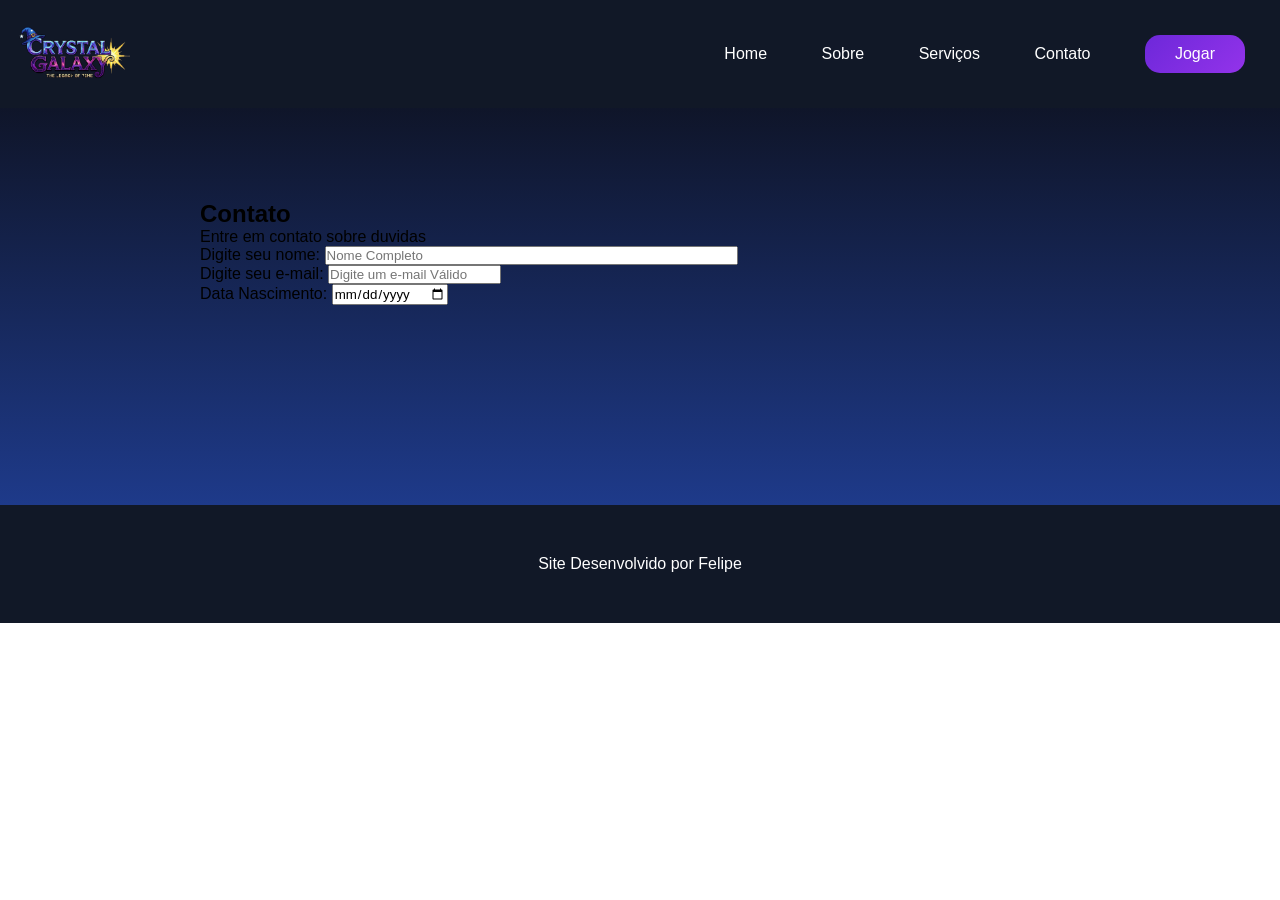
==== contato.html @ 9efcd206 "update geral" ====
<!DOCTYPE html>
<html lang="pt-br">
<head>
    <meta charset="UTF-8">
    <meta name="viewport" content="width=device-width, initial-scale=1.0">
    <title>Crystal Galaxy</title>

    <link rel="icon" href="imgs/CrystalGalaxy.png">

    <link rel="stylesheet" type="text/css" href="css/style.css">

</head>
<body>
    <header>

        <a href="index.html" title="Home" alt="Home">
            <img src="imgs/CrystalGalaxy.png" alt="Nome do Jogo" class="logo">
        </a>

        <nav>
            <ul>
                <li>
                    <a href="#">Home</a>
                </li>
                <li>
                    <a href="#sobre">Sobre</a>
                </li>
                <li>
                    <a href="#">Serviços</a>
                </li>
                <li>
                    <a href="contato.html">Contato</a>
                </li>
                <li>
                    <button class="btnheader">Jogar</button>
                </li>
            </ul>
        </nav>
    </header>

    <main>
        <div class="fundo">
            <section class="contato">
                <h2>Contato</h2>
                <p>Entre em contato sobre duvidas</p>

                <form class="form-contato" method="post">
                    <label for="nome">Digite seu nome:</label>
                    <input type="text" name="nome" id="nome" size="50" maxlength="40" placeholder="Nome Completo" autocomplete="off" required class="formulario">
                    <br>

                    <label for="email">Digite seu e-mail:</label>
                    <input type="email" name="email" id="email" maxlength="50" placeholder="Digite um e-mail Válido" autocomplete="off" required class="formulario" inputmode="email">
                    <br>

                    <label for="dataNascimento">Data Nascimento:</label>
                    <input type="date" name="dataNascimento" id="dataNascimento" class="formulario" autocomplete="off">
                </form>
            </section>
        </div>
    </main>

    <footer>
        <p>Site Desenvolvido por Felipe</p>
    </footer>
</body>
</html>
---- css/style.css ----
* {
    font-family: Arial, Helvetica, sans-serif;
    margin: 0;
    padding: 0;
    scroll-behavior: smooth;
}

header {
    width: 100%;
    background-color: #111827;
    padding: 10px;
    box-sizing: border-box;
    display: inline-block;
    position: fixed;
    top: 0;
}

header nav {
    float: right;
}

header nav ul {
    list-style: none;
}

header nav ul li {
    display: inline-block;
    margin: 25px;
}

header nav ul li a {
    text-decoration: none;
    color: #FFF;
    transition: all 0.5s;
}

header nav ul li a:hover {
    color: #440B6B;
}

.fundo {
    background: linear-gradient(180deg, #0b0b0f, #1e3a8a);
}

.logo {
    width: 120px;
    margin-top: 10px;
}

.btnheader {
    background: linear-gradient(135deg, #6d28d9, #9333ea);
    color: #FFF;
    text-decoration: none;
    padding: 10px 30px;
    font-size: 16px;
    border-radius: 15px;
    transition: all 0.5s;
    border: none;
}

.btnheader:hover {
    background: linear-gradient(135deg, #7c3aed, #c4b5fd);
    color: #000;
    border: none;
}

.partePrincipal {
    width: 100%;
    height: 90vh;
    background: url("../imgs/FundoPrincipal.png") no-repeat;
    background-size: cover;
    background-position: left center;
    justify-content: center;
    display: flex;
    flex-direction: column;
    margin-top: 100px;
    text-align: center;
    padding-right: 200px;
    align-items: flex-end;
    box-sizing: border-box;
    background-color: rgb(0, 0, 0, 0.5);
    background-blend-mode: darken;
}

.partePrincipal h1 {
    font-size: 44px;
    margin-bottom: 20px;
    color: #FFF;
}

.partePrincipal p {
    max-width: 800px;
    margin-bottom: 20px;
    color: #FFF;
}

.conteudo {
    max-width: 400px;
    text-align: center;
    color: #FFF;
}

.conteudo h1 {
    word-spacing: 10px;
}

.btn {
    background: linear-gradient(135deg, #6d28d9, #9333ea);
    color: #FFF;
    text-decoration: none;
    padding: 30px 90px;
    font-size: 30px;
    border-radius: 25px;
    border: none;
    transition: all 0.5s;
}

.btn:hover {
    background: linear-gradient(135deg, #7c3aed, #c4b5fd);
    color: #000;
    border: none;
}

.sobre {
    display: flex;
    flex-direction: column;
    text-align: center;
    padding-top: 50px;
    align-items: center;
    color: #FFF;
}

.sobre p {
    max-width: 1000px;
    margin: 20px;
}

.recursos h2 {
    padding-top: 50px;
    text-align: center;
    color: #FFF;
}

.grid {
    display: grid;
    grid-template-columns: repeat(4, 25%);
    color: #FFF;
}

.blocos {
    text-align: center;
    background: #111827;
    border : 1px solid rgba(109, 40, 217, 0.5);
    box-shadow: 0 0 15px rgba(109, 40, 217, 0.3);
    border-radius: 12px;
    margin: 50px 75px;
    padding: 30px;
}

.blocos:hover {
    transform: scale(1.08);
    box-shadow: 0 0 25px rgba(109, 40, 217, 0.6);
    cursor: pointer;
}

.demojogo {
    text-align: center;
    color: #FFF;
}

.demojogo p {
    margin-top: 20px;
}

iframe {
      margin: 30px 0;
      width: 70%;
      height: 500px;
      border: none;
      border-radius: 10px;
      box-shadow: 0 0 20px rgba(109, 40, 217, 0.5);
}

.contato {
    padding: 200px;
}

footer {
    text-align: center;
    color: #FFF;
    background-color: #111827;
    padding: 50px;
}
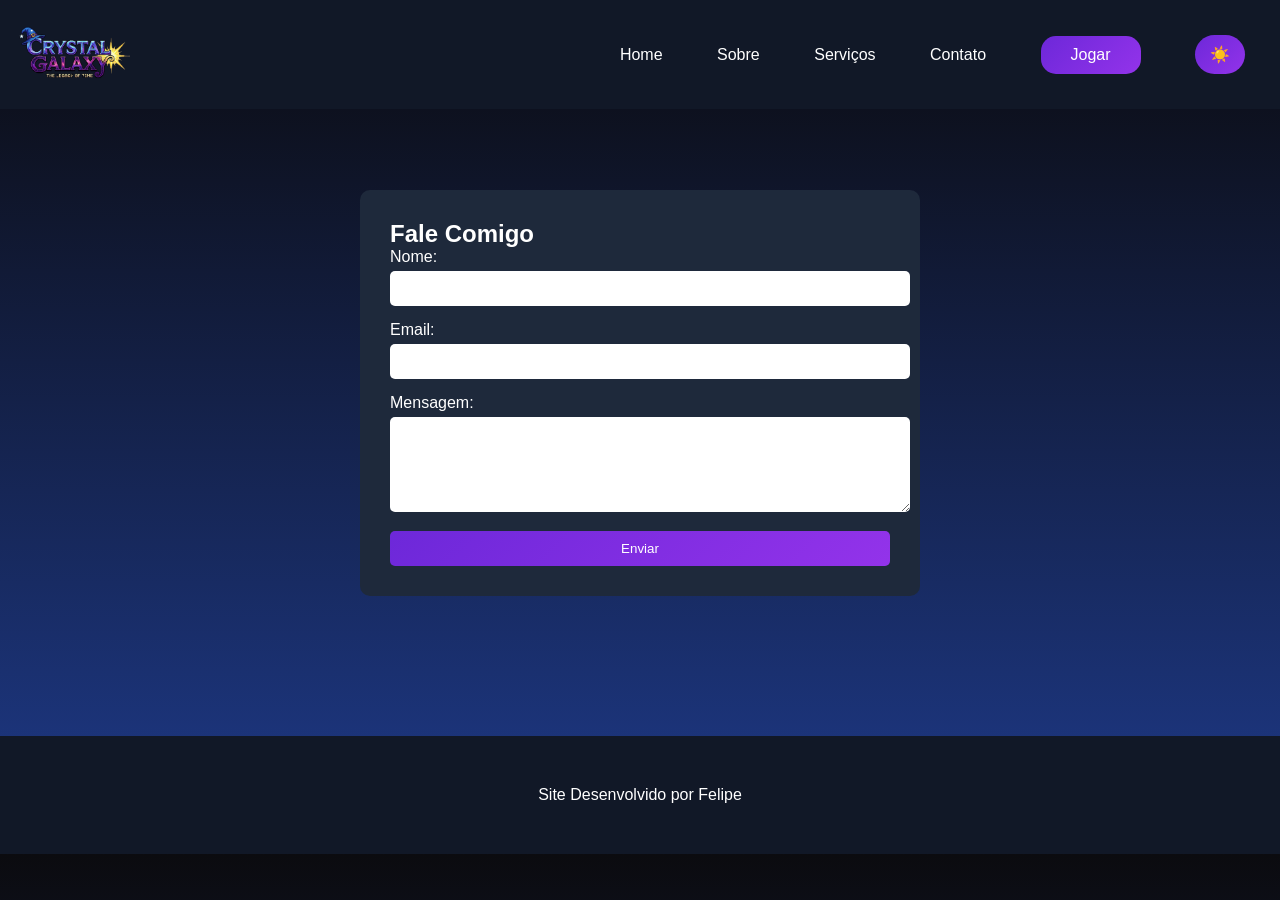
==== commit d4233012: "arrumando contato, e estilizando de maneira certa" ====
--- a/contato.html
+++ b/contato.html
@@ -10,7 +10,7 @@
     <link rel="stylesheet" type="text/css" href="css/style.css">
 
 </head>
-<body>
+<body class="fundo">
     <header>
 
         <a href="index.html" title="Home" alt="Home">
@@ -20,7 +20,7 @@
         <nav>
             <ul>
                 <li>
-                    <a href="#">Home</a>
+                    <a href="index.html">Home</a>
                 </li>
                 <li>
                     <a href="#sobre">Sobre</a>
@@ -34,34 +34,38 @@
                 <li>
                     <button class="btnheader">Jogar</button>
                 </li>
+                <li>
+                    <button onclick="alternarTema()" id="btnTema" class="btnTema">☀️</button>
+                </li>
             </ul>
         </nav>
     </header>
 
-    <main>
-        <div class="fundo">
-            <section class="contato">
-                <h2>Contato</h2>
-                <p>Entre em contato sobre duvidas</p>
+    <main class="">
+        <section class="contato">
+            <h2>Fale Comigo</h2>
 
-                <form class="form-contato" method="post">
-                    <label for="nome">Digite seu nome:</label>
-                    <input type="text" name="nome" id="nome" size="50" maxlength="40" placeholder="Nome Completo" autocomplete="off" required class="formulario">
-                    <br>
+            <from id="formContato">
+                <label>Nome:</label>
+                <input type="text" id="nome" required>
 
-                    <label for="email">Digite seu e-mail:</label>
-                    <input type="email" name="email" id="email" maxlength="50" placeholder="Digite um e-mail Válido" autocomplete="off" required class="formulario" inputmode="email">
-                    <br>
+                <label>Email:</label>
+                <input type="email" id="email" required>
 
-                    <label for="dataNascimento">Data Nascimento:</label>
-                    <input type="date" name="dataNascimento" id="dataNascimento" class="formulario" autocomplete="off">
-                </form>
-            </section>
-        </div>
+                <label>Mensagem:</label>
+                <textarea id="mensagem" rows="5" required></textarea>
+
+                <button type="submit">Enviar</button>
+            </from>
+
+            <p id="reposta"></p>
+        </section>
     </main>
 
     <footer>
         <p>Site Desenvolvido por Felipe</p>
     </footer>
+
+
 </body>
 </html>
--- a/css/style.css
+++ b/css/style.css
@@ -13,6 +13,7 @@
     display: inline-block;
     position: fixed;
     top: 0;
+    z-index: 1000;
 }
 
 header nav {
@@ -38,8 +39,24 @@
     color: #440B6B;
 }
 
+.light header {
+    background-color: #FFF;
+}
+
+.light header nav ul li a {
+    color: #000;
+}
+
+.light header nav ul li a:hover {
+    color: #440B6B;
+}
+
 .fundo {
     background: linear-gradient(180deg, #0b0b0f, #1e3a8a);
+}
+
+.light .fundo {
+    background: #c7d2fe;
 }
 
 .logo {
@@ -64,9 +81,26 @@
     border: none;
 }
 
+.btnTema {
+    background: linear-gradient(135deg, #6d28d9, #9333ea);
+    color: #FFF;
+    text-decoration: none;
+    padding: 10px 15px;
+    font-size: 16px;
+    border-radius: 100px;
+    transition: all 0.5s;
+    border: none;
+}
+
+.btnTema:hover {
+    background: linear-gradient(135deg, #7c3aed, #c4b5fd);
+    color: #000;
+    border: none;
+}
+
 .partePrincipal {
     width: 100%;
-    height: 90vh;
+    height: 100vh;
     background: url("../imgs/FundoPrincipal.png") no-repeat;
     background-size: cover;
     background-position: left center;
@@ -125,7 +159,7 @@
     display: flex;
     flex-direction: column;
     text-align: center;
-    padding-top: 50px;
+    padding-top: 150px;
     align-items: center;
     color: #FFF;
 }
@@ -133,18 +167,28 @@
 .sobre p {
     max-width: 1000px;
     margin: 20px;
+    padding-top: 20px;
+}
+
+.light .sobre {
+    color: #000;
 }
 
 .recursos h2 {
-    padding-top: 50px;
-    text-align: center;
-    color: #FFF;
+    padding-top: 130px;
+    text-align: center;
+    color: #FFF;
+}
+
+.light .recursos h2 {
+    color: #000;
 }
 
 .grid {
     display: grid;
     grid-template-columns: repeat(4, 25%);
     color: #FFF;
+    padding-top: 60px;
 }
 
 .blocos {
@@ -157,19 +201,83 @@
     padding: 30px;
 }
 
+.light .blocos {
+    background: #FFF;
+    color: #000;
+    border: 1px solid rgba(109, 40, 217, 0.3);
+    box-shadow: 0 0 10px rgba(0,0,0,0.1);
+}
+
 .blocos:hover {
     transform: scale(1.08);
     box-shadow: 0 0 25px rgba(109, 40, 217, 0.6);
     cursor: pointer;
 }
 
+.ComoJogar {
+    text-align: center;
+    padding: 40px;
+    color: #FFF;
+}
+
+.light .ComoJogar {
+    color: #000;
+}
+
+.ComoJogar h2 {
+    font-size: 32px;
+    margin-bottom: 20px;
+}
+
+.Controles {
+    display: grid;
+    grid-template-columns: repeat(4, 1fr);
+    gap: 20px;
+}
+
+.itens {
+    background: #111827;
+    border : 1px solid rgba(109, 40, 217, 0.5);
+    box-shadow: 0 0 15px rgba(109, 40, 217, 0.3);
+    padding: 20px;
+    border-radius: 12px;
+    transition: 0.3s;
+    margin: 30px;
+}
+
+.itens:hover {
+    transform: scale(1.05);
+}
+
+.itens span {
+    margin-top: 40px;
+    font-size: 30px;
+}
+
+.itens p {
+    margin-top: 10px;
+}
+
+.light .itens {
+    background: #FFF;
+    color: #000;
+    border: 1px solid rgba(109, 40, 217, 0.3);
+    box-shadow: 0 0 10px rgba(0,0,0,0.1);
+}
+
 .demojogo {
     text-align: center;
     color: #FFF;
+    padding-top: 120px;
+}
+
+.light .demojogo {
+    color: #000;
 }
 
 .demojogo p {
     margin-top: 20px;
+    padding: 30px 0;
 }
 
 iframe {
@@ -190,4 +298,56 @@
     color: #FFF;
     background-color: #111827;
     padding: 50px;
+}
+
+.light footer {
+    background-color: #e5e7eb;
+    color: #000;
+}
+
+.contato {
+    width: 100%;
+    margin-top: 190px;
+    max-width: 500px;
+    margin-left: auto;
+    margin-right: auto;
+    margin-bottom: 140px;
+    background: #1e293b;
+    padding: 30px;
+    border-radius: 10px;
+    color: #FFF;
+}
+
+.contato input {
+    width: 100%;
+    padding: 10px;
+    margin-top: 5px;
+    margin-bottom: 15px;
+    border: none;
+    border-radius: 5px;
+}
+
+.contato textarea {
+    width: 100%;
+    padding: 10px;
+    margin-top: 5px;
+    margin-bottom: 15px;
+    border: none;
+    border-radius: 5px;
+}
+
+.contato button {
+    width: 100%;
+    padding: 10px;
+    background: linear-gradient(135deg, #6d28d9, #9333ea);
+    border: none;
+    border-radius: 5px;
+    color: white;
+    cursor: pointer;
+    transition: 0.3s;
+}
+
+.contato button:hover {
+    background: linear-gradient(135deg, #7c3aed, #c4b5fd);
+    color: black;
 }
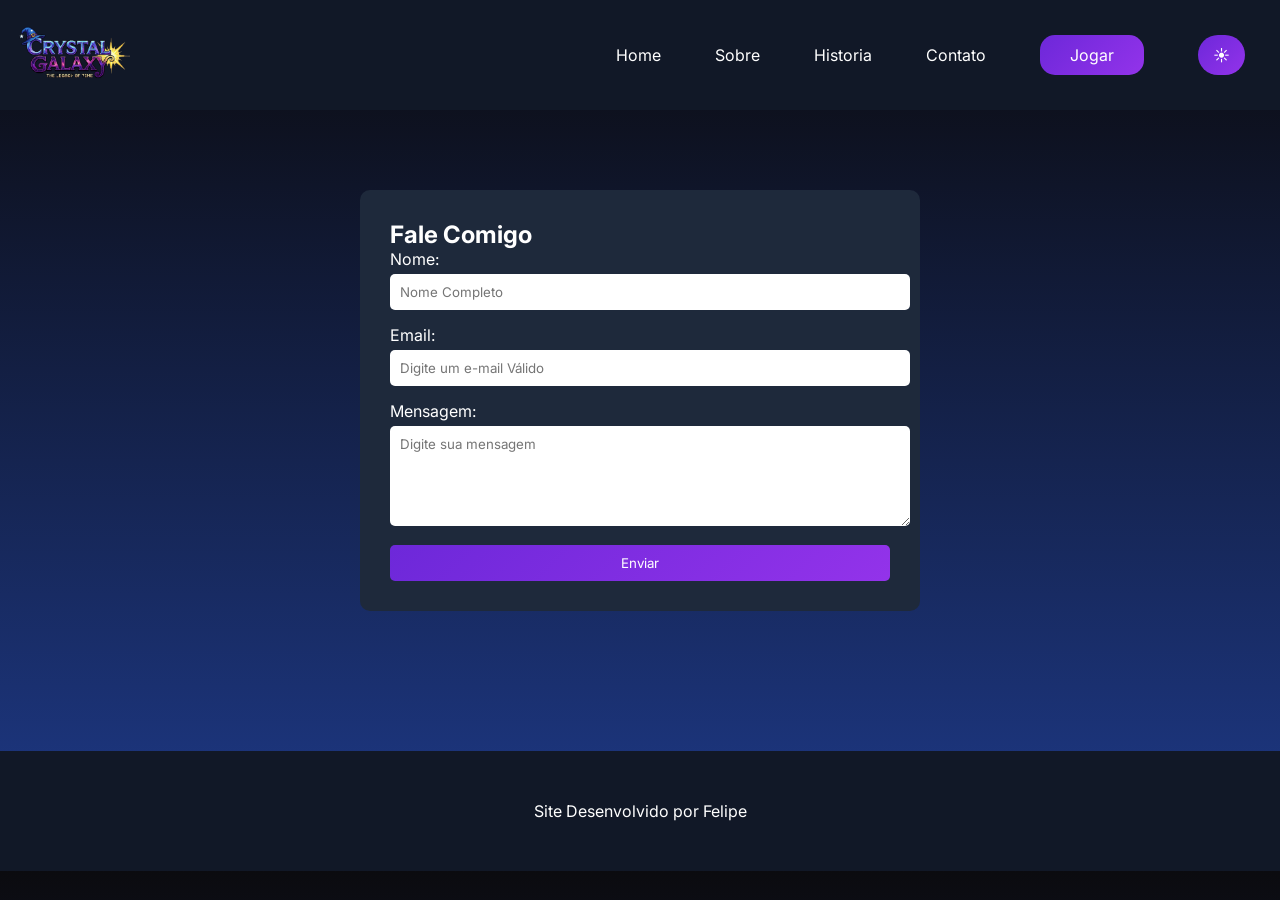
==== commit 175f0af5: "adicionando menu de historia" ====
--- a/contato.html
+++ b/contato.html
@@ -6,6 +6,10 @@
     <title>Crystal Galaxy</title>
 
     <link rel="icon" href="imgs/CrystalGalaxy.png">
+
+    <link rel="preconnect" href="https://fonts.googleapis.com">
+    <link rel="preconnect" href="https://fonts.gstatic.com" crossorigin>
+    <link href="https://fonts.googleapis.com/css2?family=Inter:ital,opsz,wght@0,14..32,300;1,14..32,300&display=swap" rel="stylesheet">
 
     <link rel="stylesheet" type="text/css" href="css/style.css">
 
@@ -26,7 +30,7 @@
                     <a href="#sobre">Sobre</a>
                 </li>
                 <li>
-                    <a href="#">Serviços</a>
+                    <a href="historia.html">Historia</a>
                 </li>
                 <li>
                     <a href="contato.html">Contato</a>
@@ -41,31 +45,29 @@
         </nav>
     </header>
 
-    <main class="">
         <section class="contato">
             <h2>Fale Comigo</h2>
 
-            <from id="formContato">
+            <form id="formContato">
                 <label>Nome:</label>
-                <input type="text" id="nome" required>
+                <input type="text" name="nome" id="nome" placeholder="Nome Completo" autocomplete="off" required>
 
                 <label>Email:</label>
-                <input type="email" id="email" required>
+                <input type="email" name="email" id="email" placeholder="Digite um e-mail Válido" autocomplete="off" required inputmode="email">
 
                 <label>Mensagem:</label>
-                <textarea id="mensagem" rows="5" required></textarea>
+                <textarea id="mensagem" rows="5" placeholder="Digite sua mensagem"></textarea>
 
                 <button type="submit">Enviar</button>
-            </from>
+            </form>
 
             <p id="reposta"></p>
         </section>
-    </main>
 
     <footer>
         <p>Site Desenvolvido por Felipe</p>
     </footer>
 
-
+    <script src="index.js"></script>
 </body>
 </html>
--- a/css/style.css
+++ b/css/style.css
@@ -1,5 +1,5 @@
 * {
-    font-family: Arial, Helvetica, sans-serif;
+    font-family: inter, Arial, Helvetica, sans-serif;
     margin: 0;
     padding: 0;
     scroll-behavior: smooth;
@@ -140,8 +140,6 @@
 
 .btn {
     background: linear-gradient(135deg, #6d28d9, #9333ea);
-    color: #FFF;
-    text-decoration: none;
     padding: 30px 90px;
     font-size: 30px;
     border-radius: 25px;
@@ -149,10 +147,20 @@
     transition: all 0.5s;
 }
 
+.btn a {
+    text-decoration: none;
+    color: #FFF;
+    transition: all 0.5s;
+}
+
 .btn:hover {
     background: linear-gradient(135deg, #7c3aed, #c4b5fd);
     color: #000;
     border: none;
+}
+
+.btn a:hover{
+    color: #000;
 }
 
 .sobre {
@@ -350,4 +358,15 @@
 .contato button:hover {
     background: linear-gradient(135deg, #7c3aed, #c4b5fd);
     color: black;
+}
+
+.historia {
+    max-width: 900px;
+    margin: 190px auto 140px auto;
+    padding: 40px;
+    background: #111827;
+    border-radius: 15px;
+    color: #FFF;
+    line-height: 1.6;
+    box-shadow: 0 0 20px rgba(109, 40, 217, 0.3);
 }
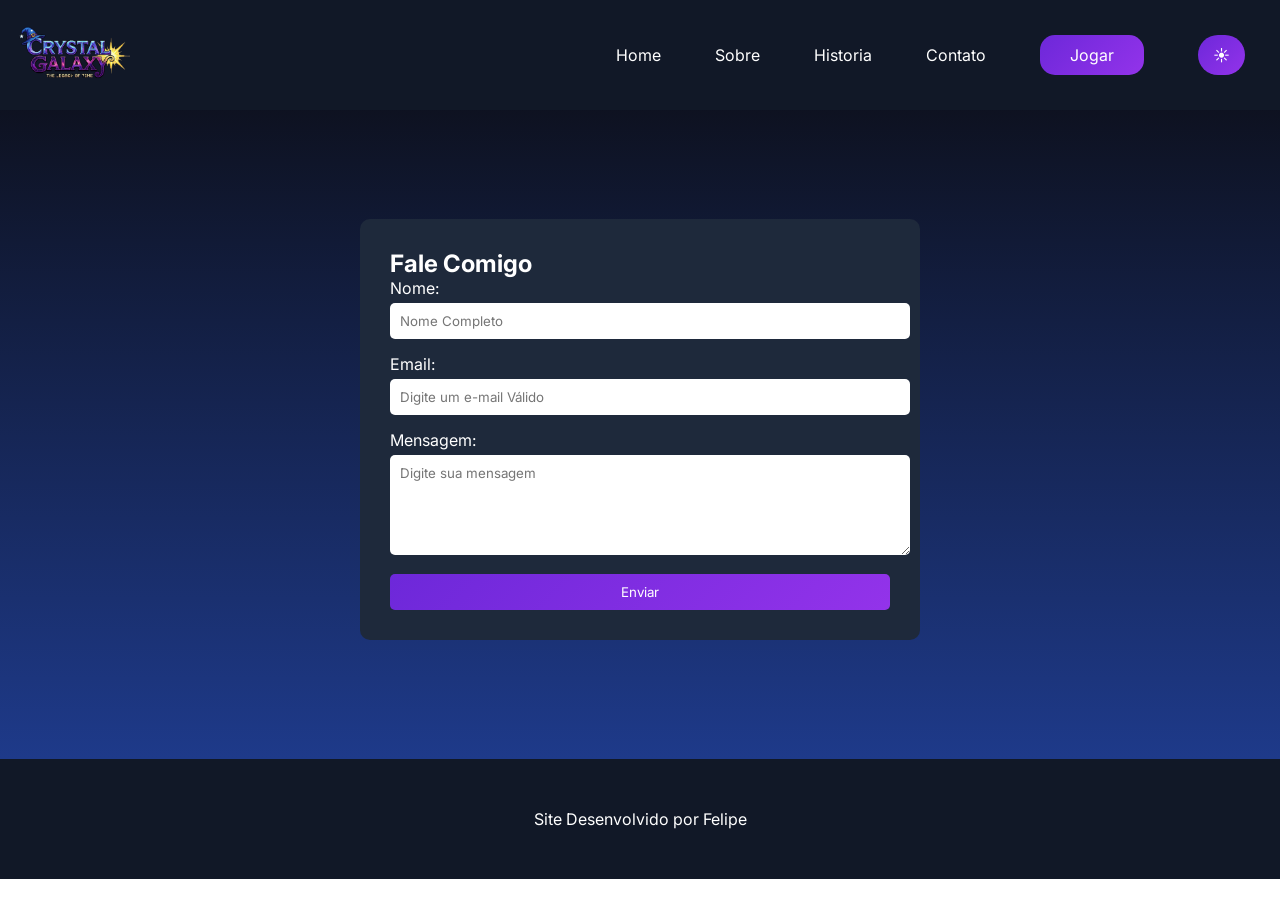
==== commit 730f5a4a: "concertando bugs" ====
--- a/contato.html
+++ b/contato.html
@@ -14,60 +14,64 @@
     <link rel="stylesheet" type="text/css" href="css/style.css">
 
 </head>
-<body class="fundo">
-    <header>
+<body>
+    <div class="fundo">
+        <header>
 
-        <a href="index.html" title="Home" alt="Home">
-            <img src="imgs/CrystalGalaxy.png" alt="Nome do Jogo" class="logo">
-        </a>
+            <a href="index.html" title="Home" alt="Home">
+                <img src="imgs/CrystalGalaxy.png" alt="Nome do Jogo" class="logo">
+            </a>
 
-        <nav>
-            <ul>
-                <li>
-                    <a href="index.html">Home</a>
-                </li>
-                <li>
-                    <a href="#sobre">Sobre</a>
-                </li>
-                <li>
-                    <a href="historia.html">Historia</a>
-                </li>
-                <li>
-                    <a href="contato.html">Contato</a>
-                </li>
-                <li>
-                    <button class="btnheader">Jogar</button>
-                </li>
-                <li>
-                    <button onclick="alternarTema()" id="btnTema" class="btnTema">☀️</button>
-                </li>
-            </ul>
-        </nav>
-    </header>
+            <nav>
+                <ul>
+                    <li>
+                        <a href="index.html">Home</a>
+                    </li>
+                    <li>
+                        <a href="#sobre">Sobre</a>
+                    </li>
+                    <li>
+                        <a href="historia.html">Historia</a>
+                    </li>
+                    <li>
+                        <a href="contato.html">Contato</a>
+                    </li>
+                    <li>
+                        <button class="btnheader">Jogar</button>
+                    </li>
+                    <li>
+                        <button onclick="alternarTema()" id="btnTema" class="btnTema">☀️</button>
+                    </li>
+                </ul>
+            </nav>
+        </header>
 
-        <section class="contato">
-            <h2>Fale Comigo</h2>
+        <main class="margincontato">
+            <section class="contato">
+                <h2>Fale Comigo</h2>
 
-            <form id="formContato">
-                <label>Nome:</label>
-                <input type="text" name="nome" id="nome" placeholder="Nome Completo" autocomplete="off" required>
+                <form id="formContato">
+                    <label>Nome:</label>
+                    <input type="text" name="nome" id="nome" placeholder="Nome Completo" autocomplete="off" required>
 
-                <label>Email:</label>
-                <input type="email" name="email" id="email" placeholder="Digite um e-mail Válido" autocomplete="off" required inputmode="email">
+                    <label>Email:</label>
+                    <input type="email" name="email" id="email" placeholder="Digite um e-mail Válido" autocomplete="off" required inputmode="email">
 
-                <label>Mensagem:</label>
-                <textarea id="mensagem" rows="5" placeholder="Digite sua mensagem"></textarea>
+                    <label>Mensagem:</label>
+                    <textarea id="mensagem" rows="5" placeholder="Digite sua mensagem"></textarea>
 
-                <button type="submit">Enviar</button>
-            </form>
+                    <button type="submit">Enviar</button>
+                </form>
 
-            <p id="reposta"></p>
-        </section>
+                <p id="reposta"></p>
+            </section>
+        </main>
+    </div>
 
     <footer>
         <p>Site Desenvolvido por Felipe</p>
     </footer>
 
-    <script src="index.js"></script>
+    <script src="tema.js"></script>
 </body>
 </html>
--- a/css/style.css
+++ b/css/style.css
@@ -283,9 +283,8 @@
     color: #000;
 }
 
-.demojogo p {
-    margin-top: 20px;
-    padding: 30px 0;
+.demojogo h2 {
+    margin-bottom: 20px;
 }
 
 iframe {
@@ -313,13 +312,18 @@
     color: #000;
 }
 
+.margincontato {
+    padding-top: 119px;
+    padding-bottom: 119px;
+}
+
 .contato {
     width: 100%;
-    margin-top: 190px;
+    margin-top: 100px;
     max-width: 500px;
     margin-left: auto;
     margin-right: auto;
-    margin-bottom: 140px;
+    margin-bottom: 0px;
     background: #1e293b;
     padding: 30px;
     border-radius: 10px;
@@ -360,13 +364,102 @@
     color: black;
 }
 
+.marginhistoria {
+    padding-top: 100px;
+}
+
 .historia {
     max-width: 900px;
-    margin: 190px auto 140px auto;
+    margin: 100px auto 140px auto;
     padding: 40px;
     background: #111827;
     border-radius: 15px;
     color: #FFF;
     line-height: 1.6;
     box-shadow: 0 0 20px rgba(109, 40, 217, 0.3);
+}
+
+@media (max-width: 720px) {
+    header {
+        text-align: center;
+    }
+
+    header nav {
+        float: none;
+    }
+
+    header nav ul {
+        padding: 0;
+    }
+
+    header nav ul li {
+        display: block;
+        margin: 10px 0;
+    }
+
+    .logo {
+        width: 90px;
+    }
+
+    .partePrincipal {
+        padding: 20px;
+        align-items: center;
+        text-align: center;
+        padding-right: 0;
+        background-position: center;
+        background-size: cover;
+    }
+
+    .conteudo {
+        max-width: 100%;
+    }
+
+    .partePrincipal h1 {
+        font-size: 28px;
+    }
+
+    .partePrincipal {
+        font-size: 14px;
+    }
+
+    .btn {
+        padding: 15px 30px;
+        font-size: 18px;
+    }
+
+    .sobre {
+        padding: 100px 20px;
+    }
+    
+    .grid {
+        grid-template-columns: 1fr;
+    }
+
+    .blocos {
+        margin: 20px
+    }
+
+    .Controles {
+        grid-template-columns: 1fr 1fr;
+    }
+
+    .itens {
+        margin: 10px;
+    }
+
+    iframe {
+        width: 95%;
+        height: 300px;
+    }
+
+    .contato {
+        padding: 20px;
+        margin: 350px 20px 100px 20px;
+        width: auto;
+    }
+
+    .historia {
+        margin: 350px 20px 100px 20px;
+        padding: 20px;
+    }
 }
